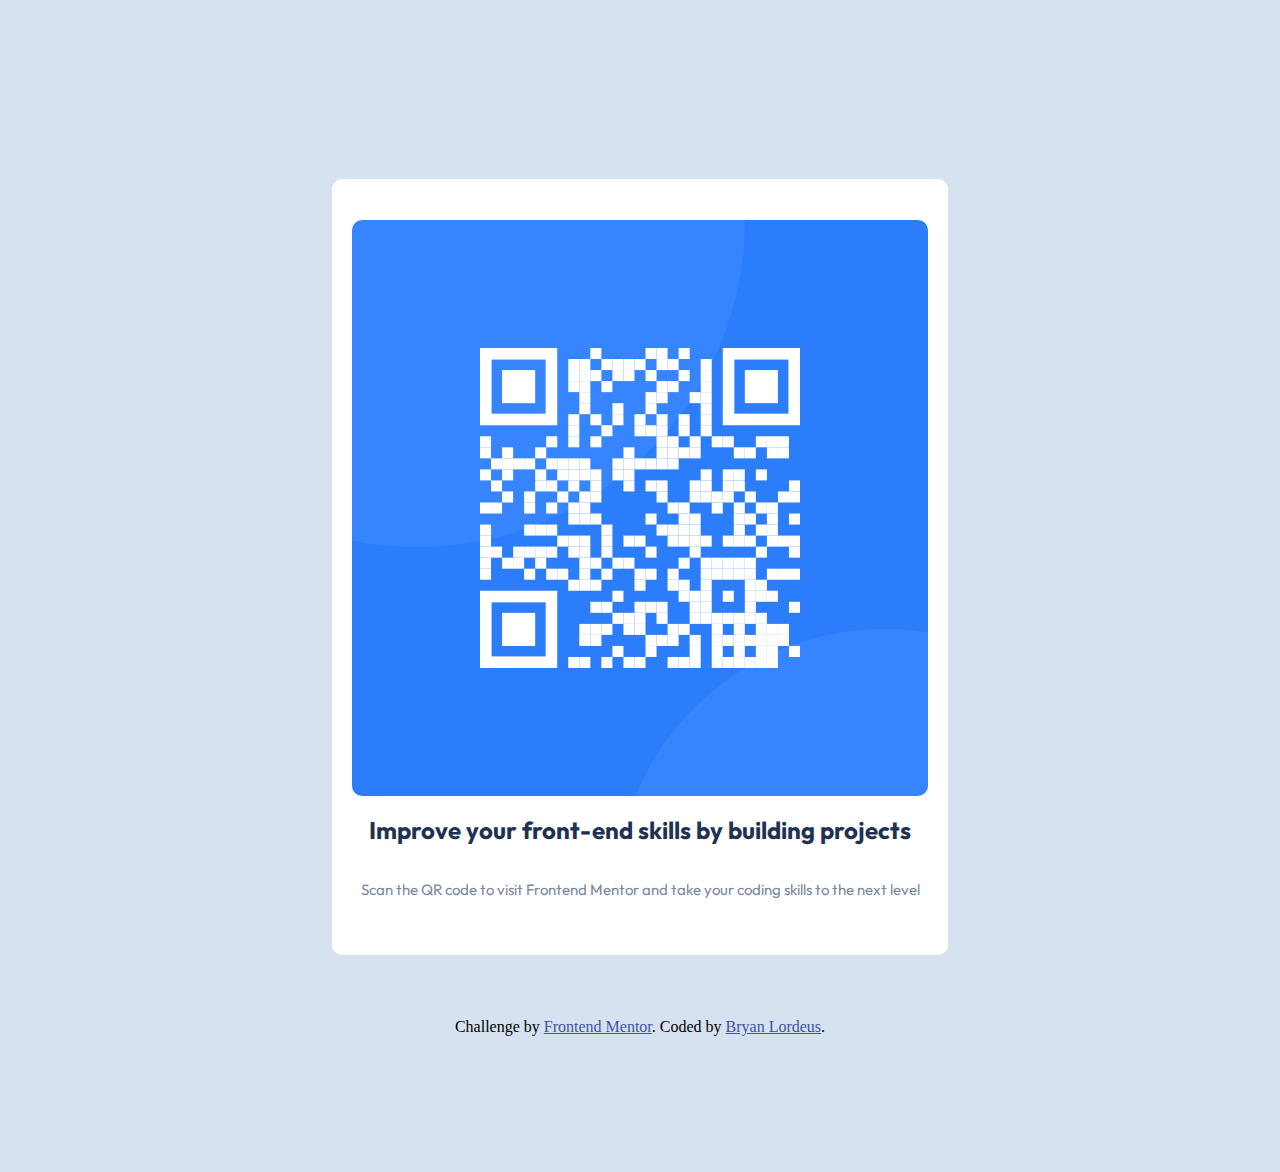
==== index.html @ 5d86be97 "Relocated Files" ====
<!DOCTYPE html>
<html lang="en">
<head>
  <meta charset="UTF-8">
  <meta name="viewport" content="width=device-width, initial-scale=1.0"> <!-- displays site properly based on user's device -->

  <link rel="icon" type="image/png" sizes="32x32" href="./images/favicon-32x32.png">
  <link rel="stylesheet" type="text/css" href="style.css">

  <title>Frontend Mentor | QR code component</title>

</head>
<body>

  <div class="qrsection">
  <img src="./images/image-qr-code.png" alt="QR Code" sizes="576x576">

  <h2>Improve your front-end skills by building projects</h2>

  <p>Scan the QR code to visit Frontend Mentor and take your coding skills to the next level</p>
  </div>

  <div class="attribution">
    Challenge by <a href="https://www.frontendmentor.io?ref=challenge" target="_blank" rel="noopener">Frontend Mentor</a>. 
    Coded by <a href="https://www.frontendmentor.io/profile/blordeus">Bryan Lordeus</a>.
  </div>
</body>
</html>
---- style.css ----
@import url('https://fonts.googleapis.com/css2?family=Outfit:wght@400;700&display=swap');

.attribution { 
    font-size: 16px; 
    text-align: center; 
    padding-top: 2%;
}

.attribution a { 
    color: hsl(228, 45%, 44%); 
}

 body {
    background-color: hsl(212, 45%, 89%);
    height: 100vh;
}

.qrsection p {
    font-family: 'Outfit';
    font-size: 15px;
    font-weight: 400;
    text-align: center;
    color: hsl(220, 15%, 55%);
}

.qrsection h2 {
    font-family: 'Outfit';
    font-weight: 700;
    text-align: center;
    color: hsl(218, 44%, 22%);
}

.qrsection {
    background-color: white;
    display: flex;
    padding: 4% 2%;
    flex-direction: column;
    flex-wrap: wrap;
    border-radius: 10px;
    margin: auto;
    justify-content: center;
    align-items: center;
}

.qrsection img {
    border-radius: 10px;
    margin: 1%;
    max-width: 576px;
    max-height: 576px;
    width: auto;
    height: auto;
}

/* On screens that are 1440px or less, set the background color to blue */
@media screen and (max-width: 1440px) {
    .qrsection {
        margin: auto;
        width: auto;
    }
    body {
        display: flex;
        flex-direction: column;
        padding: 10%;
    }
    .qrsection img {
        margin: auto;
    }
  }
  
  /* On screens that are 375px or less, set the background color to olive */
  @media screen and (max-width: 375px) {
    .qrsection {
        margin: auto;
        width: auto;
    }
    .qrsection img {
        margin: auto;
    }
    body {
        display: flex;
        flex-direction: column;
        padding: 10% 5%;
    }
  }
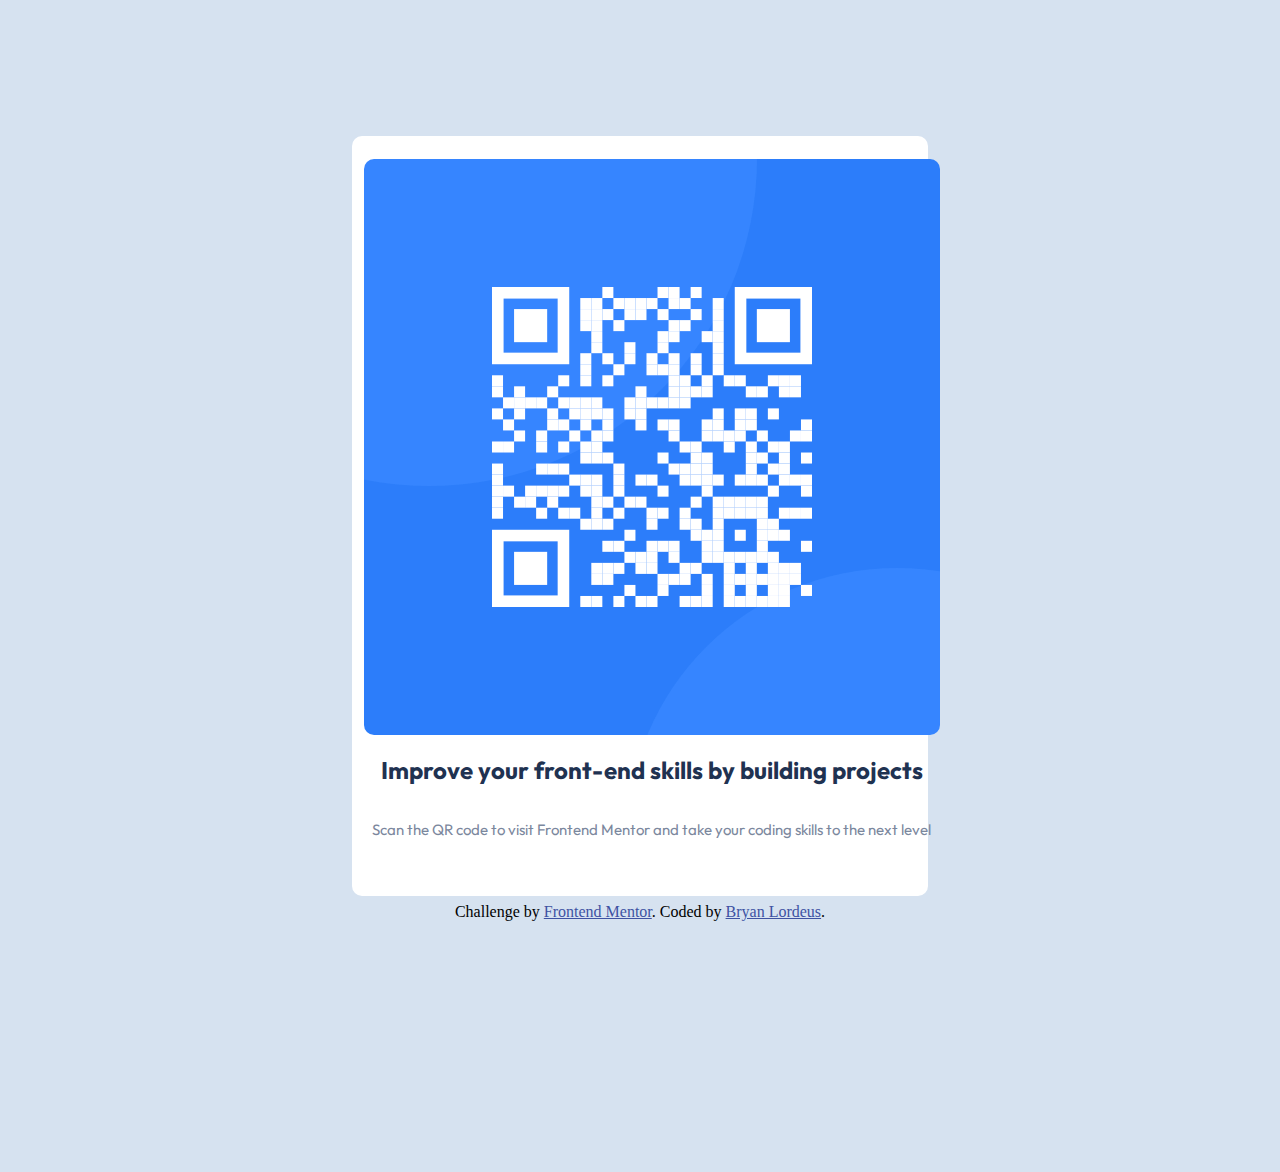
==== commit fb0bf827: "Implemented main and footer tag" ====
--- a/index.html
+++ b/index.html
@@ -10,19 +10,24 @@
   <title>Frontend Mentor | QR code component</title>
 
 </head>
-<body>
+<main>
+  
 
   <div class="qrsection">
-  <img src="./images/image-qr-code.png" alt="QR Code" sizes="576x576">
+     <img src="./images/image-qr-code.png" alt="QR Code" sizes="576x576">
 
-  <h2>Improve your front-end skills by building projects</h2>
+     <h2>Improve your front-end skills by building projects</h2>
 
-  <p>Scan the QR code to visit Frontend Mentor and take your coding skills to the next level</p>
+     <p>Scan the QR code to visit Frontend Mentor and take your coding skills to the next level</p>
   </div>
 
-  <div class="attribution">
-    Challenge by <a href="https://www.frontendmentor.io?ref=challenge" target="_blank" rel="noopener">Frontend Mentor</a>. 
-    Coded by <a href="https://www.frontendmentor.io/profile/blordeus">Bryan Lordeus</a>.
-  </div>
-</body>
+  
+  </main>
+
+<footer>
+   <div class="attribution">
+     Challenge by <a href="https://www.frontendmentor.io?ref=challenge" target="_blank" rel="noopener">Frontend Mentor</a>. 
+     Coded by <a href="https://www.frontendmentor.io/profile/blordeus">Bryan Lordeus</a>.
+   </div>
+</footer>
 </html>--- a/style.css
+++ b/style.css
@@ -12,7 +12,10 @@
 
  body {
     background-color: hsl(212, 45%, 89%);
-    height: 100vh;
+    min-height: 100vh;
+    display: flex; 
+    text-align: center; 
+    align-items: center;
 }
 
 .qrsection p {
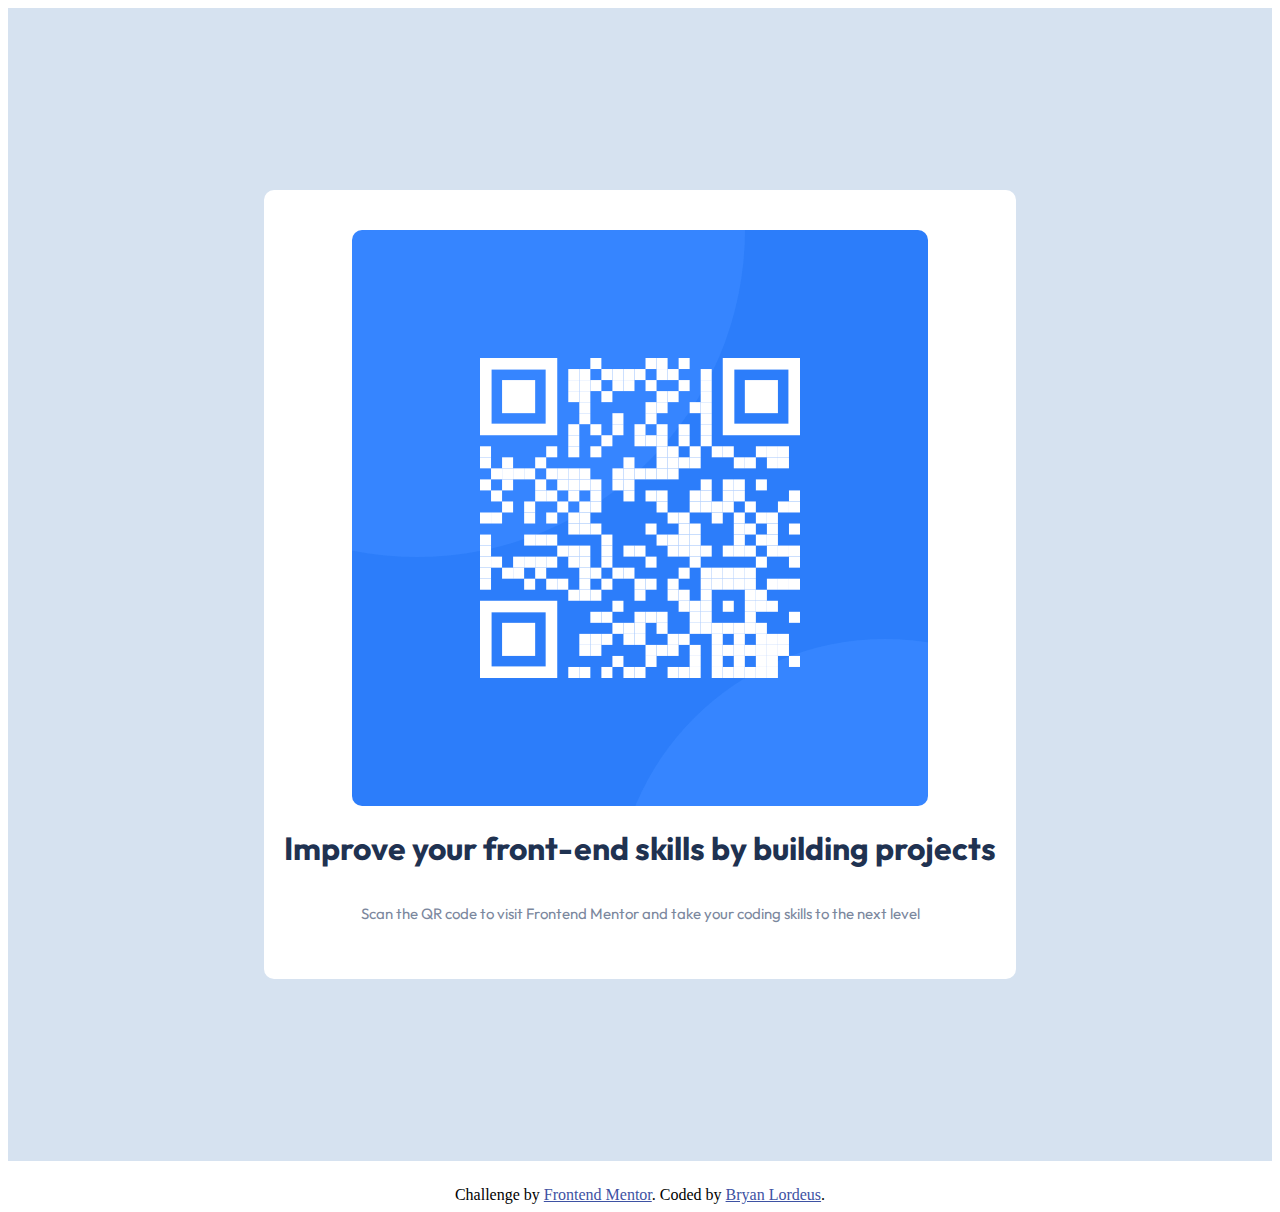
==== commit 2840be29: "Switched h2 tag to h1 tag" ====
--- a/index.html
+++ b/index.html
@@ -16,7 +16,7 @@
   <div class="qrsection">
      <img src="./images/image-qr-code.png" alt="QR Code" sizes="576x576">
 
-     <h2>Improve your front-end skills by building projects</h2>
+     <h1>Improve your front-end skills by building projects</h1>
 
      <p>Scan the QR code to visit Frontend Mentor and take your coding skills to the next level</p>
   </div>
--- a/style.css
+++ b/style.css
@@ -10,7 +10,7 @@
     color: hsl(228, 45%, 44%); 
 }
 
- body {
+ main {
     background-color: hsl(212, 45%, 89%);
     min-height: 100vh;
     display: flex; 
@@ -26,7 +26,7 @@
     color: hsl(220, 15%, 55%);
 }
 
-.qrsection h2 {
+.qrsection h1 {
     font-family: 'Outfit';
     font-weight: 700;
     text-align: center;
@@ -60,7 +60,7 @@
         margin: auto;
         width: auto;
     }
-    body {
+    main {
         display: flex;
         flex-direction: column;
         padding: 10%;
@@ -79,7 +79,7 @@
     .qrsection img {
         margin: auto;
     }
-    body {
+    main {
         display: flex;
         flex-direction: column;
         padding: 10% 5%;
